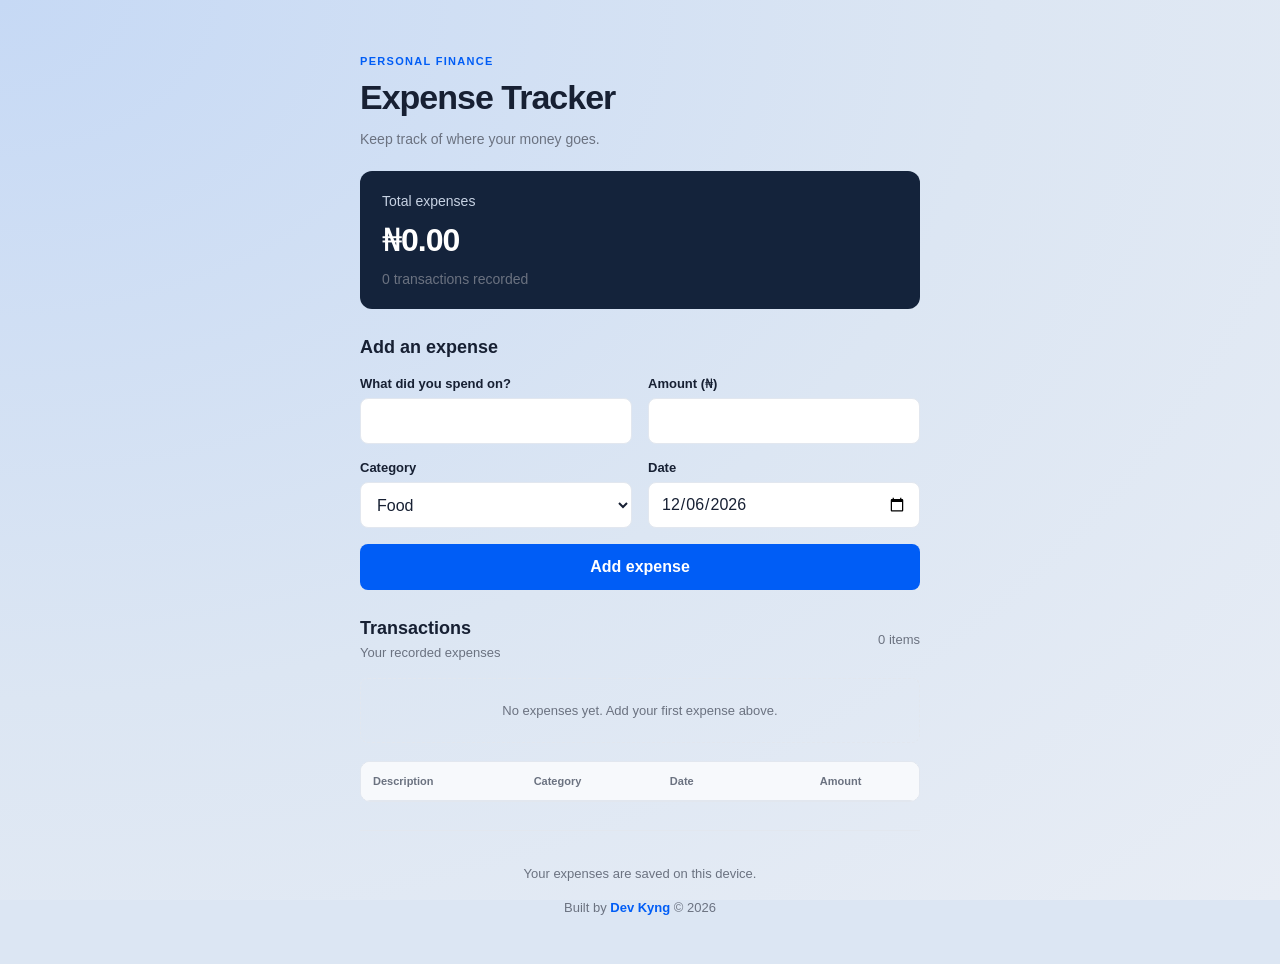
==== index.html @ 45900d91 "renamed files" ====
<!DOCTYPE html>
<html lang="en">
<head>
  <meta charset="UTF-8">
  <meta name="viewport" content="width=device-width, initial-scale=1.0">
  <title>My Expense Tracker</title>
  <link rel="stylesheet" href="style.css">
  <script src="script.js  " defer></script>
</head>
<body>
  <main class="app">
    <header class="app-header">
      <p class="eyebrow">PERSONAL FINANCE</p>
      <h1>Expense Tracker</h1>
      <p class="subtitle">Keep track of where your money goes.</p>
    </header>

    <section class="summary" aria-label="Spending summary">
      <p>Total expenses</p>
      <h2 id="total-expenses">₦0.00</h2>
      <p id="expense-count">0 transactions recorded</p>
    </section>

    <section class="entry-section">
      <h2>Add an expense</h2>

      <form id="expense-form">
        <div class="field">
          <label for="description">What did you spend on?</label>
          <input
            type="text"
            id="description"
          
            maxlength="100"
            required
          >
        </div>

        <div class="field">
          <label for="amount">Amount (₦)</label>
          <input
            type="number"
            id="amount"
           
            min="0.01"
            step="0.01"
            required
          >
        </div>

        <div class="field">
          <label for="category">Category</label>
          <select id="category" required>
            <option value="Food">Food</option>
            <option value="Transport">Transport</option>
            <option value="Education">Education</option>
            <option value="Data & Airtime">Data & Airtime</option>
            <option value="Bills">Bills</option>
            <option value="Shopping">Shopping</option>
            <option value="Other">Other</option>
          </select>
        </div>

        <div class="field">
          <label for="date">Date</label>
          <input type="date" id="date" required>
        </div>

        <button type="submit">Add expense</button>
      </form>
    </section>

  
<section class="transactions-section">
  <div class="section-heading">
    <div>
      <h2>Transactions</h2>
      <p class="section-description">Your recorded expenses</p>
    </div>
    <span id="list-count">0 items</span>
  </div>

  <p id="empty-state">
    No expenses yet. Add your first expense above.
  </p>

  <div class="table-wrapper">
    <table class="expense-table">
      <thead>
        <tr>
          <th scope="col">Description</th>
          <th scope="col">Category</th>
          <th scope="col">Date</th>
          <th scope="col" class="amount-column">Amount</th>
          <th scope="col"><span class="sr-only">Actions</span></th>
        </tr>
      </thead>
      <tbody id="expense-list"></tbody>
    </table>
  </div>
</section>


   
<footer>
  <p>Your expenses are saved on this device.</p>
  <p class="copyright">
    Built by <strong>Dev Kyng</strong> &copy; 2026
  </p>
</footer>

  </main>
</body>
</html>
---- style.css ----
:root {
  font-family: -apple-system, BlinkMacSystemFont, "Segoe UI", Roboto,
    Helvetica, Arial, sans-serif;
  color: #172033;
  background: #f5f7fa;
  font-synthesis: none;
  text-rendering: optimizeLegibility;
  -webkit-font-smoothing: antialiased;
  --blue: #005df6;
  --border: #e2e7ef;
  --muted: #6b7280;
}

* {
  box-sizing: border-box;
}


:root {
  font-family: -apple-system, BlinkMacSystemFont, "Segoe UI", Roboto,
    Helvetica, Arial, sans-serif;
  color: #172033;
  background: #eef3fa;
  font-synthesis: none;
  text-rendering: optimizeLegibility;
  -webkit-font-smoothing: antialiased;

  --blue: #005df6;
  --border: #e2e7ef;
  --muted: #6b7280;
}


html {
  min-height: 100%;
  background-color: #dce6f3;
}

body {
  margin: 0;
  min-height: 100vh;
  background-color: #dce6f3;
  background-image: radial-gradient(
    ellipse at top left,
    #c6d9f5 0%,
    #dce6f3 55%,
    #e8edf5 100%
  );
  background-repeat: no-repeat;
  background-attachment: fixed;
}



button,
input,
select {
  font: inherit;
}

.app {
  width: min(100% - 32px, 560px);
  margin: 0 auto;
  padding: 32px 0;
}

.app-header {
  margin-bottom: 24px;
}

.eyebrow {
  color: var(--blue);
  font-size: 11px;
  font-weight: 700;
  letter-spacing: 1.3px;
}

h1 {
  margin: 8px 0;
  font-size: clamp(27px, 6vw, 34px);
  letter-spacing: -1px;
}

.subtitle,
.summary > p,
footer {
  color: var(--muted);
  font-size: 14px;
}

.summary {
  padding: 22px;
  color: white;
  background: #14233b;
  border-radius: 12px;
  margin-bottom: 28px;
}

.summary > p {
  margin: 0;
}

.summary > p:first-child {
  color: #c7d2e3;
}

.summary h2 {
  margin: 12px 0;
  font-size: 32px;
  letter-spacing: -1px;
}

.entry-section,
.transactions-section {
  margin-bottom: 28px;
}

.entry-section h2,
.transactions-section h2 {
  margin: 0;
  font-size: 18px;
}

form {
  display: grid;
  gap: 16px;
  margin-top: 18px;
}

.field {
  display: grid;
  gap: 7px;
}

label {
  font-size: 13px;
  font-weight: 600;
}

input,
select {
  width: 100%;
  min-height: 46px;
  padding: 11px 12px;
  color: #172033;
  background: white;
  border: 1px solid var(--border);
  border-radius: 8px;
}

input:focus,
select:focus {
  outline: 2px solid #b7d0ff;
  border-color: var(--blue);
}

button {
  min-height: 46px;
  padding: 12px 16px;
  color: white;
  background: var(--blue);
  border: 0;
  border-radius: 8px;
  font-weight: 600;
  cursor: pointer;
}

button:hover {
  background: #004bd0;
}

.section-heading {
  display: flex;
  align-items: center;
  justify-content: space-between;
  gap: 12px;
}

.section-heading span {
  color: var(--muted);
  font-size: 13px;
}

#empty-state {
  padding: 22px 12px;
  color: var(--muted);
  text-align: center;
  font-size: 14px;
  border: 1px dashed var(--border);
  border-radius: 10px;
  margin-top: 16px;
}

#expense-list {
  display: grid;
  gap: 10px;
  padding: 0;
  margin: 16px 0 0;
  list-style: none;
}

.expense-item {
  display: flex;
  align-items: center;
  justify-content: space-between;
  gap: 12px;
  padding: 15px 0;
  border-bottom: 1px solid var(--border);
}

.expense-details {
  min-width: 0;
}

.expense-description {
  overflow-wrap: anywhere;
  font-size: 14px;
  font-weight: 600;
}

.expense-meta {
  margin-top: 5px;
  color: var(--muted);
  font-size: 12px;
}

.expense-right {
  display: flex;
  flex-shrink: 0;
  align-items: flex-end;
  gap: 8px;
  flex-direction: column;
}

.expense-amount {
  font-size: 14px;
  font-weight: 700;
}

.delete-button {
  min-height: auto;
  padding: 5px 0;
  color: #c43131;
  background: transparent;
  font-size: 12px;
}

.delete-button:hover {
  color: #9b1c1c;
  background: transparent;
}

footer {
  padding-top: 20px;
  border-top: 1px solid var(--border);
}

@media (min-width: 520px) {
  .app {
    padding-top: 44px;
  }

  form {
    grid-template-columns: 1fr 1fr;
  }

  form button {
    grid-column: 1 / -1;
  }
}


footer {
  padding-top: 20px;
  border-top: 1px solid var(--border);
  text-align: center;
}

footer p {
  color: var(--muted);
  font-size: 13px;
  line-height: 1.6;
}

footer .copyright strong {
  color: #005df6;
  font-weight: 600;
}


.section-description {
  margin: 6px 0 0;
  color: var(--muted);
  font-size: 13px;
}

.table-wrapper {
  width: 100%;
  margin-top: 18px;
  overflow-x: auto;
  background: white;
  border: 1px solid var(--border);
  border-radius: 10px;
}

.expense-table {
  width: 100%;
  border-collapse: collapse;
  text-align: left;
  font-size: 13px;
}

.expense-table th {
  padding: 13px 12px;
  background: #f7f9fc;
  color: var(--muted);
  font-size: 11px;
  font-weight: 600;
  white-space: nowrap;
  border-bottom: 1px solid var(--border);
}

.expense-table td {
  padding: 14px 12px;
  border-bottom: 1px solid #edf0f5;
  vertical-align: middle;
}

.expense-table tbody tr:last-child td {
  border-bottom: none;
}

.expense-table tbody tr:hover {
  background: #fafcff;
}

.expense-table .description-cell {
  min-width: 110px;
  overflow-wrap: anywhere;
}

.expense-table .expense-description {
  font-size: 13px;
  font-weight: 600;
}

.category-badge {
  display: inline-block;
  padding: 5px 8px;
  color: #2858a5;
  background: #edf4ff;
  border-radius: 5px;
  font-size: 11px;
  white-space: nowrap;
}

.expense-table .date-cell {
  color: var(--muted);
  white-space: nowrap;
  font-size: 12px;
}

.amount-column {
  text-align: right;
  white-space: nowrap;
}

.expense-table .expense-amount {
  font-size: 12px;
  font-weight: 700;
}

.action-cell {
  text-align: right;
}

.expense-table .delete-button {
  font-size: 12px;
  white-space: nowrap;
}

#expense-list {
  display: table-row-group;
  padding: 0;
  margin: 0;
  list-style: none;
}

#expense-list tr {
  display: table-row;
}

#empty-state {
  padding: 24px 14px;
  color: var(--muted);
  text-align: center;
  font-size: 13px;
  border: 1px dashed var(--border);
  border-radius: 8px;
  margin-top: 18px;
}

.sr-only {
  position: absolute;
  width: 1px;
  height: 1px;
  padding: 0;
  margin: -1px;
  overflow: hidden;
  clip: rect(0, 0, 0, 0);
  white-space: nowrap;
  border: 0;
}

@media (max-width: 480px) {
  .expense-table {
    font-size: 12px;
  }

  .expense-table th,
  .expense-table td {
    padding: 12px 8px;
  }

  .expense-table th {
    font-size: 10px;
  }

  .expense-table .description-cell {
    min-width: 90px;
  }

  .category-badge {
    padding: 4px 6px;
    font-size: 10px;
  }

  .expense-table .delete-button {
    font-size: 11px;
  }
}
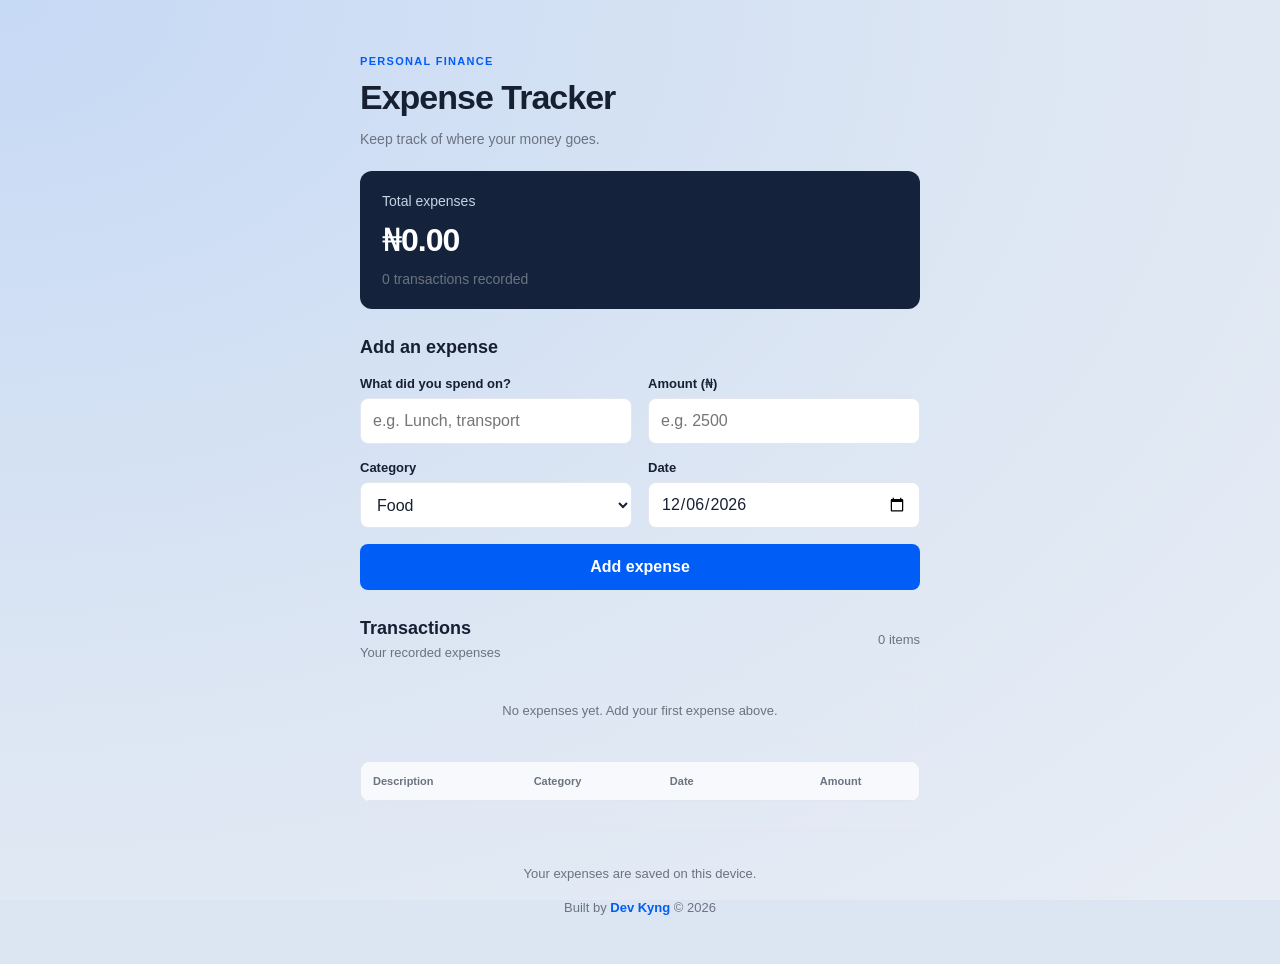
==== commit 70b6bb0d: "added placeholders" ====
--- a/index.html
+++ b/index.html
@@ -31,7 +31,7 @@
           <input
             type="text"
             id="description"
-          
+            placeholder="e.g. Lunch, transport"   
             maxlength="100"
             required
           >
@@ -42,7 +42,7 @@
           <input
             type="number"
             id="amount"
-           
+           placeholder="e.g. 2500"
             min="0.01"
             step="0.01"
             required
